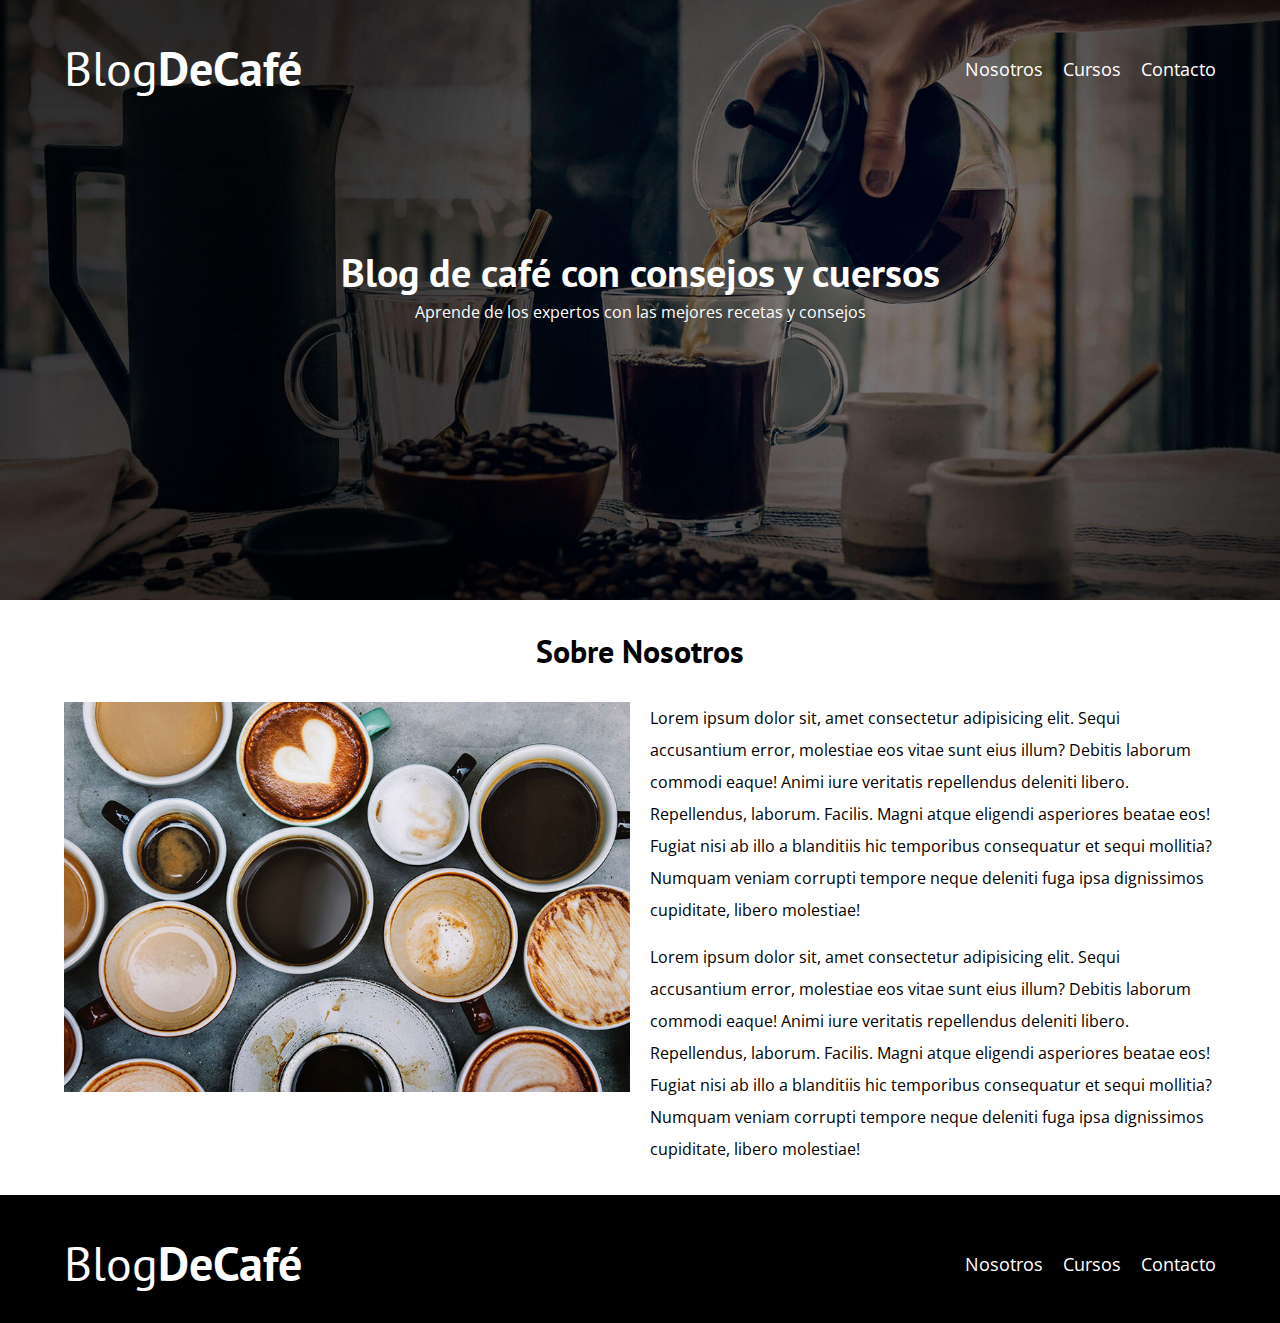
==== nosotros.html @ ccf4dd0e "sobre nosotros" ====
<!DOCTYPE html>
<html lang="en">
<head>
    <meta charset="UTF-8">
    <meta name="viewport" content="width=device-width, initial-scale=1.0">
    <title>Blog de Café</title>
    <link rel="stylesheet" href="css/normalize.css">
    <link rel="preconnect" href="https://fonts.googleapis.com">
    <link rel="preconnect" href="https://fonts.gstatic.com" crossorigin>
    <link href="https://fonts.googleapis.com/css2?family=Open+Sans&family=PT+Sans:wght@400;700&display=swap" rel="stylesheet">
    <link rel="stylesheet" href="css/styles.css">
</head>
<body>
    <header class="header">

        <div class="contenedor">
            <div class="barra">
                <a href="index.html" class="logo">
                    <h1 class="logo__nombre no-margin centrar-texto">Blog<span class="logo__bold">DeCafé</span></h1>
                </a>

                <nav class="navegacion">
                    <a href="nosotros.html" class="navegacion__enlace">Nosotros</a>
                    <a href="cursos.html" class="navegacion__enlace">Cursos</a>
                    <a href="contacto.html" class="navegacion__enlace">Contacto</a>
                </nav>
            </div><!--.barra-->
        </div>

        <div class="header__texto">
            <h2 class="no-margin">Blog de café con consejos y cuersos</h2>
            <p class="no-margin">Aprende de los expertos con las mejores recetas y consejos</p>
        </div><!--.header__texto-->
    </header>

    <main class="contenedor">
        <h3 class="centrar-texto">Sobre Nosotros</h3>

        <div class="sobre-nosotros">
            <div class="sobre-nosotros__imagen">
                <img src="img/nosotros.jpg" alt="imagen nosotros">
            </div>
            <div class="sobre-nosotros__texto">
                <p class="sobre-nosotros__parrafo">Lorem ipsum dolor sit, amet consectetur adipisicing elit. Sequi accusantium error, molestiae eos vitae sunt eius illum? Debitis laborum commodi eaque! Animi iure veritatis repellendus deleniti libero. Repellendus, laborum. Facilis.
                Magni atque eligendi asperiores beatae eos! Fugiat nisi ab illo a blanditiis hic temporibus consequatur et sequi mollitia? Numquam veniam corrupti tempore neque deleniti fuga ipsa dignissimos cupiditate, libero molestiae!</p>

                <p class="sobre-nosotros__parrafo">Lorem ipsum dolor sit, amet consectetur adipisicing elit. Sequi accusantium error, molestiae eos vitae sunt eius illum? Debitis laborum commodi eaque! Animi iure veritatis repellendus deleniti libero. Repellendus, laborum. Facilis.
                Magni atque eligendi asperiores beatae eos! Fugiat nisi ab illo a blanditiis hic temporibus consequatur et sequi mollitia? Numquam veniam corrupti tempore neque deleniti fuga ipsa dignissimos cupiditate, libero molestiae!</p>
            </div><!--.sobre-nosotros__texto-->
        </div><!--.sobre-nostros-->
    </main>

    <footer class="footer">
        <div class="contenedor">
            <div class="barra">
                <a href="index.html" class="logo">
                    <h1 class="logo__nombre no-margin centrar-texto">Blog<span class="logo__bold">DeCafé</span></h1>
                </a>

                <nav class="navegacion">
                    <a href="nosotros.html" class="navegacion__enlace">Nosotros</a>
                    <a href="cursos.html" class="navegacion__enlace">Cursos</a>
                    <a href="contacto.html" class="navegacion__enlace">Contacto</a>
                </nav>
            </div><!--.barra-->
        </div>
    </footer>
</body>
</html>
---- css/styles.css ----
:root{
    --fuenteHeading: 'PT Sans', sans-serif;
    --fuenteParrafos: 'Open Sans',  sans-serif;

    --primario: #784d3c;
    --gris: #e1e1e1;
    --blanco: #ffffff;
    --negro: #000000;
}

html{
    box-sizing: border-box;
    font-size: 62.5%; /* 1 rem = 10 px */
}

*, *:before, *:after{
    box-sizing: inherit;
}

body{
    font-family: var(--fuenteParrafos);
    font-size: 1.6rem;
    line-height: 2;
}

/* GLOBALES */

.contenedor{
    width: min(90%, 120rem);
    margin: 0 auto;
}

a {
    text-decoration: none;
}

h1, h2, h3, h4{
    font-family: var(--fuenteHeading);
    line-height: 1.2;
}

h1{
    font-size: 4.8rem;
}

h2{
    font-size: 4rem;
}

h3{
    font-size: 3.2rem;
}

h4{
    font-size: 2.8rem;
}
img{
    max-width: 100%;
}

/* UTILIDADES */

.no-margin{
    margin: 0;
}

.no-padding{
    padding: 0;
}

.centrar-texto{
    text-align: center;
}

/* HEADER */

.header{
    background-image: url(../img/banner.jpg);
    height: 60rem;
    background-size: cover;
    background-repeat: no-repeat;
    background-position: center center;
}

.header__texto{
    text-align: center;
    color: var(--blanco);
    margin-top: 5rem;
}

.barra{
    padding-top: 4rem;
}

@media (min-width: 768px) {
    .header__texto{
        margin-top: 15rem;
    }

    .barra{
        display: flex;
        justify-content: space-between;
        align-items: center;
    }
}

.logo{
    color: var(--blanco);

}

.logo__nombre{
    font-weight: 400;
}

.logo__bold{
    font-weight: 700;
}

@media (min-width: 768px) {
    .navegacion{
        display: flex;
        gap: 2rem;
    }    
}

.navegacion__enlace{
    display: block;
    text-align: center;
    color: var(--blanco);
    font-size: 1.8rem;
}

/* ENTRADA DE BLOG */

@media (min-width: 768px) {
    .contenido-principal{
        display: grid;
        grid-template-columns: 2fr 1fr;
        column-gap: 3rem;    
    }
}

.entrada{
    border-bottom: 1px solid var(--gris);
    margin-bottom: 2rem;
}

.entrada:last-of-type{
    border: none;
    margin-bottom: 0;
}

.boton{
    display: block;
    font-family: var(--fuenteHeading);
    color: var(--blanco);
    text-align: center;
    padding: 1rem 3rem;
    font-size: 1.8rem;
    text-transform: uppercase;
    font-weight: 700;
    margin-bottom: 2rem;
}

@media (min-width: 768px) {
    .boton{
        display: inline-block;
    }
}

.boton--primario{
    background-color: var(--negro);
}

.boton--secundario{
    background-color: var(--primario);
}

.cursos{
    list-style: none;
}

.widget-curso{
    border-bottom: 1px solid var(--gris);
    margin-bottom: 2rem;
 
}

.widget-curso:last-of-type{
    border-bottom: none;
    margin-bottom: 0;
}

.widget-curso__label{
    font-family: var(--fuenteHeading);
    font-weight: bold;
}

.widget-curso__info{
    font-weight: normal;
}

.widget-curso__label, .widget-curso__info{
    font-size: 2rem;
}

/* FOOTER */
.footer{
    background-color: var(--negro);
    padding-bottom: 3rem;
    margin-top: 3rem;
}

/* SOBRE NOSOTROS */

@media (min-width: 768px) {
    .sobre-nosotros{
        display: grid;
        grid-template-columns: repeat(2, 1fr);
        column-gap: 2rem;
    }

    .sobre-nosotros__texto{
        display: flex;
        flex-direction: column;
        row-gap: 1.5rem;    
    }

    .sobre-nosotros__parrafo{
        margin: 0;
    }
}
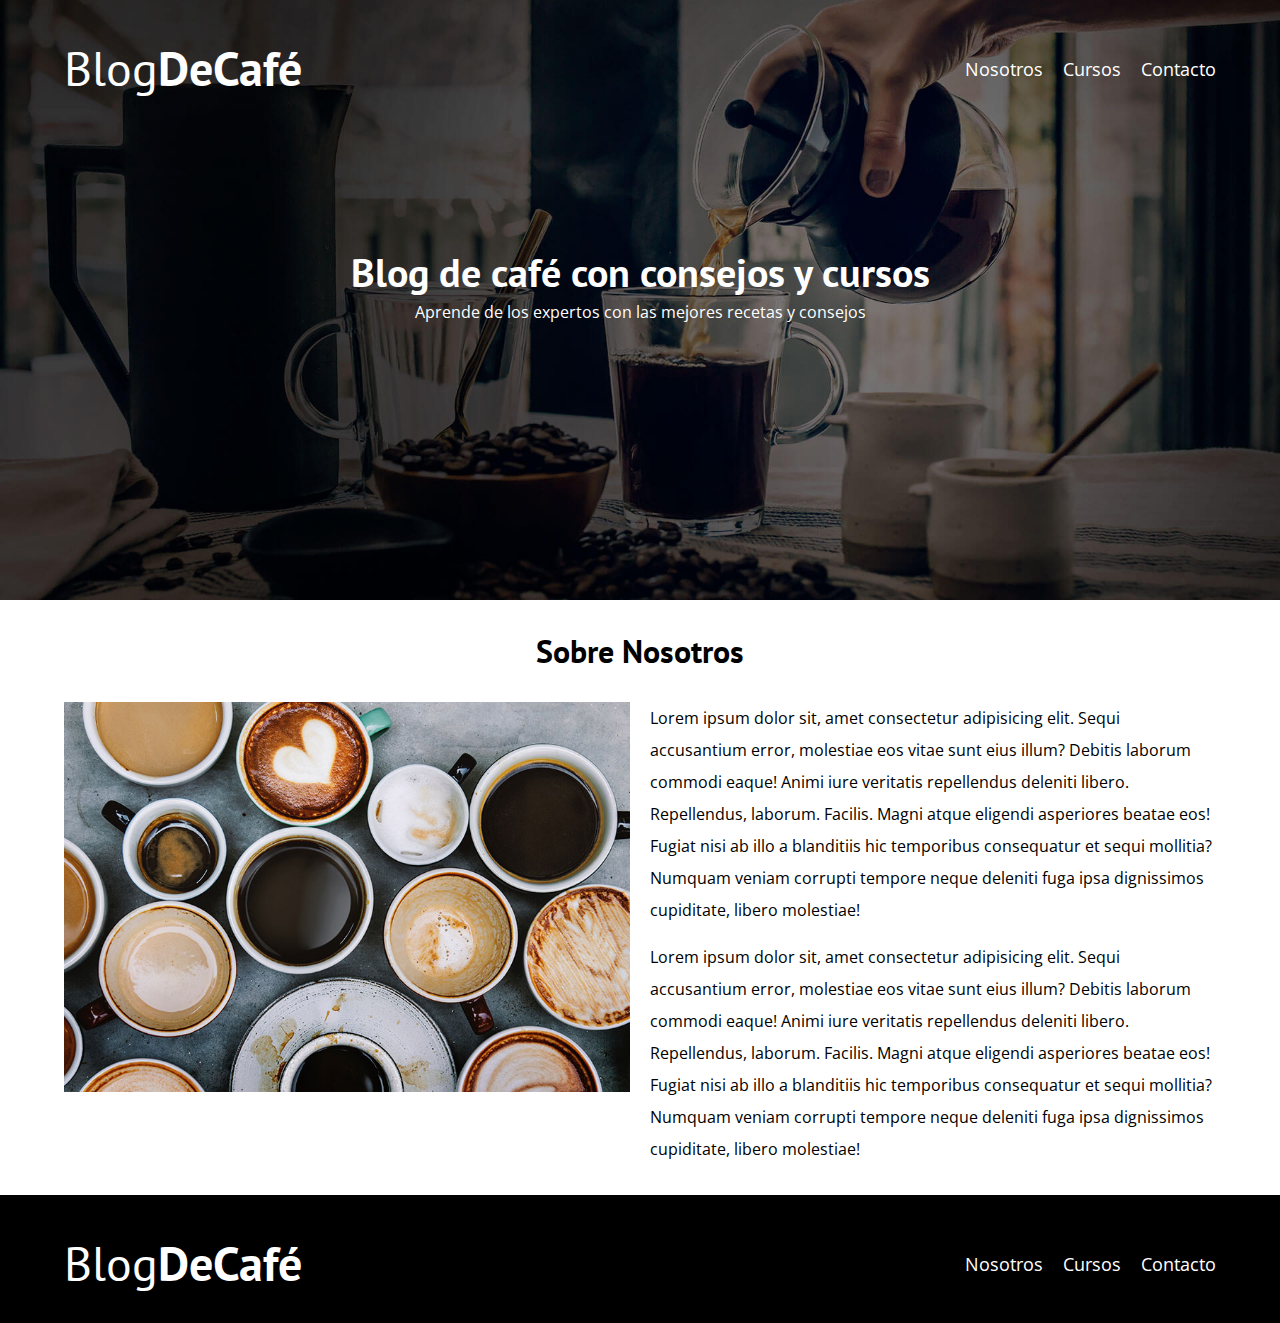
==== commit af8c4d94: "minor" ====
--- a/nosotros.html
+++ b/nosotros.html
@@ -28,7 +28,7 @@
         </div>
 
         <div class="header__texto">
-            <h2 class="no-margin">Blog de café con consejos y cuersos</h2>
+            <h2 class="no-margin">Blog de café con consejos y cursos</h2>
             <p class="no-margin">Aprende de los expertos con las mejores recetas y consejos</p>
         </div><!--.header__texto-->
     </header>
